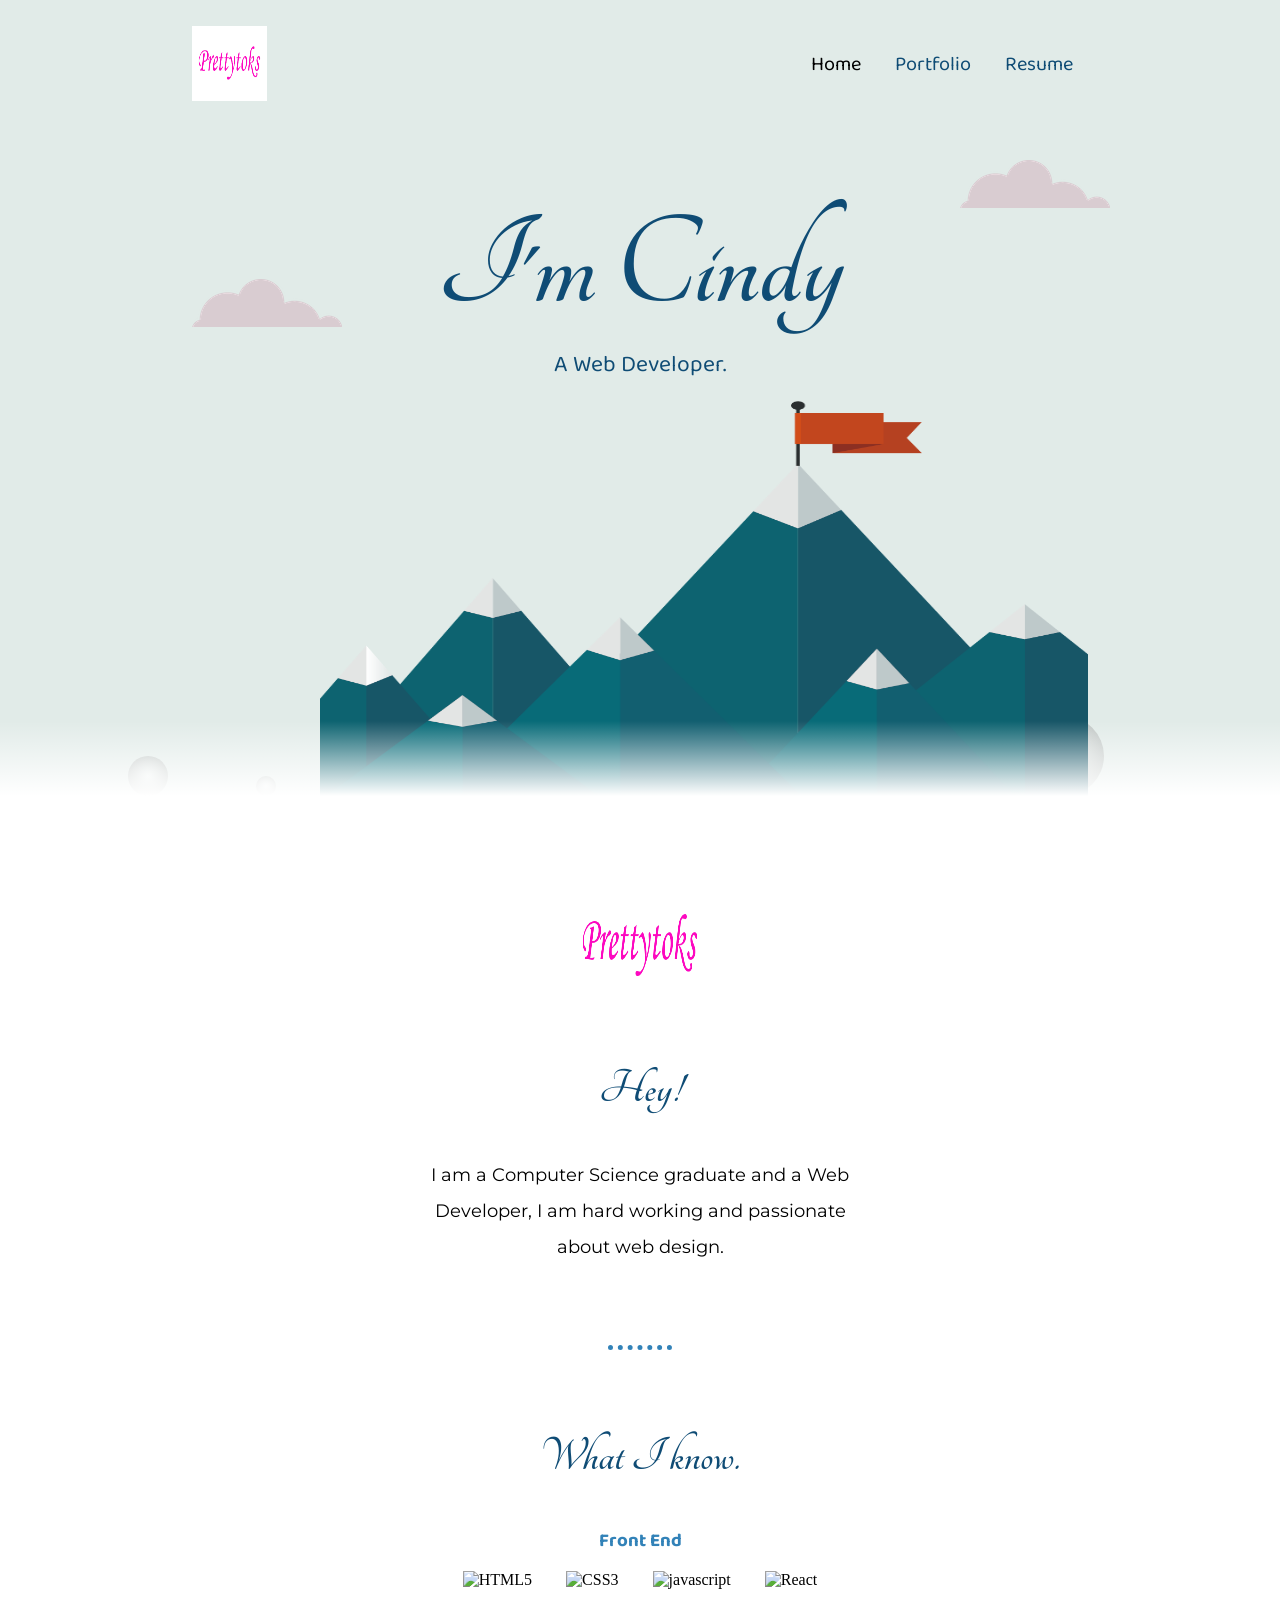
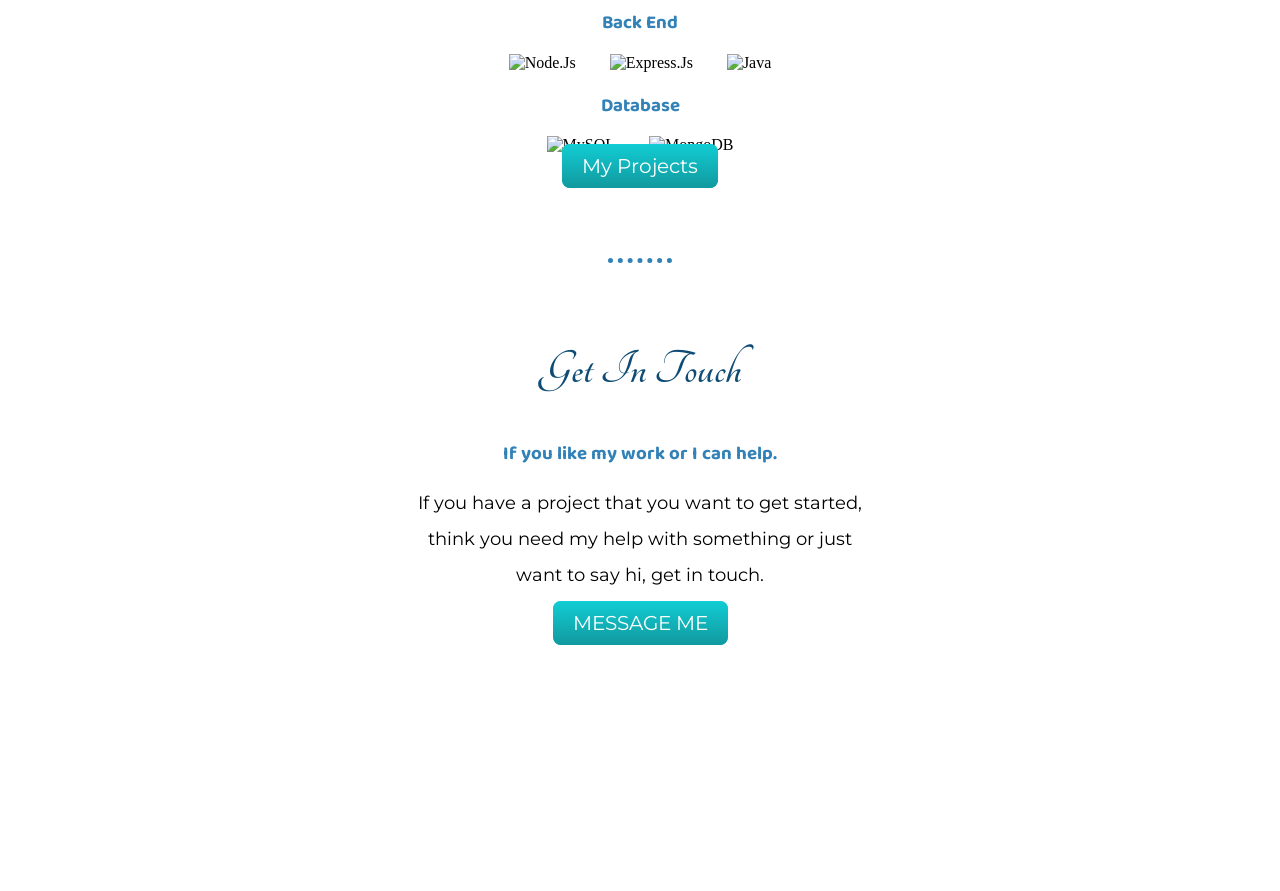
==== index.html @ 72b0add3 "Initial commit portfolio" ====
<!DOCTYPE html>
<html>
<head>
	<meta charset="utf-8">
	<title>Prettytoks</title>
	<link rel="stylesheet" type="text/css" href="style.css">
	<link rel="stylesheet" type="text/css" href="https://maxcdn.bootstrapcdn.com/font-awesome/4.7.0/css/font-awesome.min.css">
	<link href="https://fonts.googleapis.com/css?family=Montserrat|Baloo+Chettan+2|Tangerine&display=swap" rel="stylesheet">
	<link rel="icon" href="img/logo.png">
</head>
<body>
	<header>
		<img class="logo" src="img/logo.png">
		<nav>
		<ul>
			<li><a class="active" href="index.html">Home</a></li>
			<li><a href="portfolio.html">Portfolio</a></li>
			<li><a href="https://drive.google.com/file/d/1O6JESWXCIF2w8oDTI8jrohvckq7s5BS3/view?usp=sharing">Resume</a></li>
		</ul>
        </nav>
	</header>
	<div class="top-container">
		<img id="top-cloud" src="img/cloud.png" alt="cloud">
		<div class="Intro">
			<h1>I'm Cindy</h1>
	        <p id="p1">A Web Developer.</p>
		</div>
		<img id="bottom-cloud" src="img/cloud.png" alt="cloud">
		<img id="mountain" src="img/mountain2.png" alt="mountain-img">
		<div class="bubbles">
			<div class="bubble"></div>
			<div class="bubble"></div>
			<div class="bubble"></div>
			<div class="bubble"></div>
			<div class="bubble"></div>
			<div class="bubble"></div>
			<div class="bubble"></div>
			<div class="bubble"></div>
			<div class="bubble"></div>
			<div class="bubble"></div>
	    </div>
	</div>
	<div class="middle-container">
        <div class="profile">
    		<img class="midlogo" src="img/logo.png" alt="profilepic">
    		<h2>Hey!</h2>
    		<p class="p2">I am a Computer Science graduate and a Web Developer, I am hard working and passionate about web design.</p>
  		</div>
  		<hr>
  		<div class="skills">
    		<h2>What I know.</h2>
    		<div>
    			<h3>Front End</h3>
    			<img class="skill_img" src="https://raw.githubusercontent.com/github/explore/80688e429a7d4ef2fca1e82350fe8e3517d3494d/topics/html/html.png" alt="HTML5">
    			<img class="skill_img" src="https://raw.githubusercontent.com/github/explore/80688e429a7d4ef2fca1e82350fe8e3517d3494d/topics/css/css.png" alt="CSS3">
				<img class="skill_img" src="https://raw.githubusercontent.com/github/explore/80688e429a7d4ef2fca1e82350fe8e3517d3494d/topics/javascript/javascript.png" alt="javascript">
    			<img class="skill_img" src="https://raw.githubusercontent.com/github/explore/80688e429a7d4ef2fca1e82350fe8e3517d3494d/topics/react/react.png" alt="React">
    		</div>
    		<div>
    			<h3>Back End</h3>
    			<img class="skill_img" src="https://raw.githubusercontent.com/github/explore/80688e429a7d4ef2fca1e82350fe8e3517d3494d/topics/nodejs/nodejs.png" alt="Node.Js">
    			<img class="skill_img" src="https://raw.githubusercontent.com/github/explore/80688e429a7d4ef2fca1e82350fe8e3517d3494d/topics/express/express.png" alt="Express.Js">
    			<img class="skill_img" src="https://raw.githubusercontent.com/github/explore/80688e429a7d4ef2fca1e82350fe8e3517d3494d/topics/java/java.png" alt="Java">
    		</div>
    		<div>
    			<h3>Database</h3>
    			<img class="skill_img" src="https://raw.githubusercontent.com/github/explore/80688e429a7d4ef2fca1e82350fe8e3517d3494d/topics/mysql/mysql.png" alt="MySQL">
    			<img class="skill_img" src="https://raw.githubusercontent.com/github/explore/80688e429a7d4ef2fca1e82350fe8e3517d3494d/topics/mongodb/mongodb.png" alt="MongoDB">
    		</div>
        </div>
        <a class="btn" href="portfolio.html">My Projects</a>
    	<hr>
    	<div id="contact" class="contact-me">
        	<h2>Get In Touch</h2>
        	<h3>If you like my work or I can help.</h3>
    		<p class="p2">If you have a project that you want to get started, think you need my help with something or just want to say hi, get in touch.</p>
    		<a class="btn" href="prettytoks@gmail.com">MESSAGE ME</a>
  		</div>
  	</div>
    <footer id="f">
		<img class="flogo" src="img/logo.png">
		<div class="link">
  			<a class="footer-link" href="index.html">Home</a>
  			<a class="footer-link" href="portfolio.html">Portfolio</a>
  			<a class="footer-link" href="https://drive.google.com/file/d/1O6JESWXCIF2w8oDTI8jrohvckq7s5BS3/view?usp=sharing">Resume</a>
  		</div>
  		<div class="footer-social-icons">
        	<ul>
		        <li><a href="https://www.github.com/prettytoks"><i class="fa fa-github" aria-hidden="true"></i></a></li>
		        <li><a href="https://www.medium.com/@prettytoks"><i class="fa fa-medium" aria-hidden="true"></i></a></li>
		        <li><a href="https://www.linkedin.com/in/cindy-ogidi-5b65b1109"><i class="fa fa-linkedin" aria-hidden="true"></i></a></li>
		        <li><a href="https://www.instagram.com/prettytoks/"><i class="fa fa-instagram" aria-hidden="true"></i></a></li>
        	</ul>
  		</div>
 		 <p class="copyright">© 2021 <a href="prettytoks.tk" class="f-link">Prettytoks</a> All rights reserved.</p>
	</footer>
<script type="text/javascript" src="main.js"></script>
</body>
</html>
---- style.css ----
body{
	margin: 0;
}
h1{
	color: #0f4c75;
	font-family: 'Tangerine', cursive;
	font-size: 135px;
	margin: 50px auto 0 auto;
  text-align: center;
}
#h1{
  color: #0f4c75;
	font-family: 'Tangerine', cursive;
	font-size: 120px;
	margin: 50px auto 0 auto;
  text-align: center;
}
#p1{
	color: #0f4c75;
	font-family: 'Baloo Chettan 2', cursive;
	font-size: 23px;
	font-weight: 400;
  text-align: center;
  margin: 0;
}
.p2{
    line-height: 2;
	display: block;
	font-family: 'Montserrat', sans-serif;
	font-weight: normal;
	font-size: 18px;
	padding: 0 15% 0 15%;
}
h2{
   color: #0f4c75;
   font-family: 'Tangerine', cursive;
   font-size: 50px;
}
h3{
  font-family: 'Baloo Chettan 2', cursive;	
  color: #3282b8;
  padding: 0;
}
.h3_1{
  color: #000;
}
.head{
  color: #fff;
  font-family: 'Montserrat', sans-serif;
  font-size: 40px;
  line-height: 0;
}
.head3{
  color: #fff;
  font-family: 'Montserrat', sans-serif;
  font-size: 20px;
  padding: 0;
}
p{
	line-height: 2;
	display: block;
	font-family: 'Montserrat', sans-serif;
	font-weight: normal;
	font-size: 16px;
	padding: 0 auto 0 auto;
}
.p3{
  line-height: 1.5;
	font-family: 'Montserrat', sans-serif;
	font-weight: normal;
	font-size: 18px;
  padding: 0 5% 0 5%;
  color: #fff;
}
.projectslink{
  color: #0f4c75;
  font-family: 'Montserrat', sans-serif;
}
.projectslink:hover{
  color: #000;
}
hr{
	margin: 80px auto 80px auto;
	border-style: dotted none none;
	border-width: 5px;
	width: 5%;
	border-color: #3282b8;

}
.f-link{
  color: orange;
  text-decoration: none;
}

header{
  background-color: #e1ebe8;
  display: flex;
  justify-content: space-between;
  align-items: center;
  padding: 2% 15%;
}
.logo{
	width: 75px;
	height: 75px;
	cursor: pointer;
}
ul{
	list-style: none;
}
ul li{
	display: inline-block;
	padding: 0px 15px;
}
ul li a{
	transition: all 0.3s ease 0s;
	text-decoration: none;
	font-size: 20px;
	font-family: 'Baloo Chettan 2', cursive;
	color: #0f4c75;
}
ul li a.active{
	color: black;
}
ul li a:hover{
	color: #1b262c;
}
.top-container {
  width: 100%;
  height: 650px;
  background-color: #e1ebe8;
  margin: 0;
  position: relative;
  overflow: hidden;
  padding-top: 20px;
}
.top-container:before {
  content: '';
  position: absolute;
  bottom: 0;
  width: 100%;
  height: 75px;
  z-index: 1000;
  background: linear-gradient(transparent, #fff);
}
.bubbles{
  position: absolute;
  width: 100%;
  height: 100%;
  top: 0;
  left: 0;
  overflow: hidden;
  z-index: 0;
  background: transparent;
}
.bubble{
  position: absolute;
  bottom: 0;
  background: radial-gradient( #fff,#666666);
  border-radius: 50%;
  opacity: 0.4;
  animation: flying 10s infinite ease-in;
}
.bubble:nth-child(1){
  width: 40px;
  height: 40px;
  left: 10%;
  animation-duration: 8s;
}
.bubble:nth-child(2){
  width: 20px;
  height: 20px;
  left: 20%;
  animation-duration: 5s;
  animation-delay: 1s;
}
.bubble:nth-child(3){
  width: 50px;
  height: 50px;
  left: 35%;
  animation-duration: 5s;
  animation-delay: 2s;
}
.bubble:nth-child(4){
  width: 80px;
  height: 80px;
  left: 50%;
  animation-duration: 10s;
  animation-delay: 0s;
}
.bubble:nth-child(5){
  width: 35px;
  height: 35px;
  left: 55%;
  animation-duration: 6s;
  animation-delay: 1s;
}
.bubble:nth-child(6){
  width: 45px;
  height: 45px;
  left: 40%;
  animation-duration: 8s;
  animation-delay: 3s;
}
.bubble:nth-child(7){
  width: 25px;
  height: 25px;
  left: 75%;
  animation-duration: 7s;
  animation-delay: 2s;
}
.bubble:nth-child(8){
  width: 80px;
  height: 80px;
  left: 80%;
  animation-duration: 6s;
  animation-delay: 1s;
}
.bubble:nth-child(9){
  width: 15px;
  height: 15px;
  left: 70%;
  animation-duration: 9s;
  animation-delay: 0s;
}
.bubble:nth-child(10){
  width: 40px;
  height: 40px;
  left: 25%;
  animation-duration: 5s;
  animation-delay: 3s;
}
@keyframes flying{
  0%{
    bottom: -100px;
    transform: translateX(0);
  }
  50%{
    transform: translateX(100px);
  }
  100%{
    bottom: 1480px;
    transform: translateX(-200px);
  }
}
.middle-container{
	background-color: white;
	text-align: center;
}
.profile{
	width: 50%;
	margin-left: 25%;
	margin-bottom: 5%;
}
.skills {
  width: 50%;
  margin-left: 25%;
  text-align: center;
}
.skill_img{
  width: 80px;
  margin: 0 15px;
}
.project1{
  width: 100%;
  height: auto;
  background: #31355b;
}
.content{
  width: 50%;
  margin-left: 25%;
  padding-bottom: 30px;
}
.project_img{
  width: 80%;
  height: auto;
  padding: 30px 0 0 0;
}
.mainbtn{
  color: #fff;
  background: #4299ed;
  border-radius: 30px;
  padding: 16px 86px;
  text-align: center;
  letter-spacing: 0.5px;
  text-decoration: none;
  line-height: 86px;
  font-size: 18px;
  margin-top: 30px;
  transition: 0.8s all;
  margin-bottom: 40px;
}
.mainbtn:hover{
  color:#fff;
  background: #1680e6;
}
.btn2{
	background: #005361;
}
.btn2:hover{
	background: #00272e;
}
.btn3{
	color: #8c6c07;
    background: #fae298;
}
.btn3:hover{
	background: #f8d467;
	color: #8c6c07;
}
.btn4{
  background: #2b3d51;
}
.btn4:hover{
  background: #192430;
}  
.btn5{
  background: #374760;
}
.btn5:hover{
  background: #242f40;
}
.project2{
  width: 100%;
  height: auto;
  background: #f8c687;
}
.project3{
	width: 100%;
    height: auto;
	background: #21364b;
}
.project4{
  width: 100%;
  height: auto;
  background: #7dcc93;
}
.project5{
  width: 100%;
  height: auto;
  background: #f76160;
}
.contact-me{
	width: 50%;
	margin-left: 25%;
	margin-bottom: 20%;
}

#top-cloud {
  position: absolute;
  right: 14%;
  top: 5%;
  z-index: 9;
}

#bottom-cloud {
  position: absolute;
  left: 14%;
  bottom: 70%;
  z-index: 10;
}
#mountain{
  position: absolute;
	width: 60%;
	height: 400px;
	bottom: 0;
  left: 25%;
  z-index: 1;
  
}
.midlogo{
	width: 140px;
	height: 140px;
	padding-top: 80px;
}
#f{
	position: fixed;
  bottom: 0;
  overflow: hidden;
  z-index: -1;
	background-color: #1b262c;
	width: 100%;
	height: 220px;
	
}
.flogo{
	width: 85px;
	height: 85px;
	position: absolute;
	left: 15%;
	top: 33%;
}
.link{
	display: flex;
	position: absolute;
	top: 5%;
	left: 41%;
}
.footer-link{
  color: #11999E;
  font-family: 'Baloo Chettan 2', cursive;
  margin: 15px 12px;
  text-decoration: none;
  font-size: 20px;
}

.footer-link:hover {
  color: #EAF6F6;
}
.footer-social-icons ul{
    margin: 0px;
    padding: 0px;
    display: flex;
    position: absolute;
    top: 40%;
    left: 50%;
    transform: translate(-50%);
}
.footer-social-icons ul li{
    margin: 0 15px;
    list-style: none;
}
.footer-social-icons ul li a{
    position: relative;
    display: block;
    width: 70px;
    height: 70px;
    text-align: center;
    line-height: 70px;
    background: #fff;
    border-radius: 50%;
    font-size: 30px;
    color: #666;
    transition: -5s;
}
.footer-social-icons ul li a:before{
    content: "";
    position: absolute;
    left: 0;
    width: 100%;
    height: 100%;
    border-radius: 50%;
    background: #11999E;
    transition: .5s;
    transform: scale(.9);
    z-index: -1;
}
.footer-social-icons ul li a:hover:before{
    transform: scale(1.1);
    box-shadow: 0 0 15px #11999E;
}
.footer-social-icons ul li a:hover{
    color: #11999E;
    box-shadow: 0 0 5px #11999E;
    text-shadow: 0 0 5px #11999E;
}
.copyright {
  position: absolute;
  bottom: 1%;
  left: 41%;
  text-align: center;	
  color: #EAF6F6;
  font-size: 0.85rem;
}
.btn {
  background: #11cdd4;
  background-image: -webkit-linear-gradient(top, #11cdd4, #11999e);
  background-image: -moz-linear-gradient(top, #11cdd4, #11999e);
  background-image: -ms-linear-gradient(top, #11cdd4, #11999e);
  background-image: -o-linear-gradient(top, #11cdd4, #11999e);
  background-image: linear-gradient(to bottom, #11cdd4, #11999e);
  -webkit-border-radius: 25;
  -moz-border-radius: 225;
  border-radius: 8px;
  font-family: 'Montserrat', sans-serif;
  color: #ffffff;
  font-size: 20px;
  padding: 10px 20px 10px 20px;
  text-decoration: none;
}

.btn:hover {
  background: #30e3cb;
  background-image: -webkit-linear-gradient(top, #30e3cb, #2bc4ad);
  background-image: -moz-linear-gradient(top, #30e3cb, #2bc4ad);
  background-image: -ms-linear-gradient(top, #30e3cb, #2bc4ad);
  background-image: -o-linear-gradient(top, #30e3cb, #2bc4ad);
  background-image: linear-gradient(to bottom, #30e3cb, #2bc4ad);
  text-decoration: none;
}

.showcase{
  height: auto;
  background: #fff;
  padding-top: 10%;
  text-align: center;
}

.card-conatiner{
  width: 60%;
}

.card{
  margin: 3% 2%;
  border: 1px solid #3282b8;
  display: inline-block;
  justify-content: space-between;
}

.card-img-top{
  width: 100%;
  height: 9rem;
}

.butn{
  transition: all 0.3s ease 0s;
  text-decoration: none;
  font-size: 1.2rem;
  font-family: 'Baloo Chettan 2', cursive;
  color: #0f4c75;
  padding: 0 3%;
}

.butn:hover{
  color: #000;
}

@media screen and (max-width: 1050px){
  header{
    padding: 3% 5%;
  }
  .logo{
    width: 180px;
    height: 180px;
  }
  ul li a{
    font-size: 3rem;
  }
  h1{
    font-size: 250px;
    margin: 280px auto 0 auto;
  }
  #h1{
    font-size: 220px;
    margin: 280px auto 0 auto;
  }
  #p1{
    font-size: 3rem;
  }
  .top-container {
    height: 1400px;
  }
  #top-cloud{
    right: 4%;
    top: 10%;
    width: 250px;
    height: auto;
  }
  #bottom-cloud{
    width: 250px;
    height: auto;
    left: 2%;
    bottom: 45%;
  }
  #mountain{
    width: 100%;
    height: 650px;
    left: 0;
    bottom: 0;
  }
  .profile{
    width: 90%;
    margin-left: 5%;
  }
  .midlogo{
    width: 310px;
    height: 310px;
  }
  h2{
    font-size: 140px;
  }
  .p2{
    line-height: 1.2;
    font-size: 60px;
    padding: 0;
  }
  hr{
    width: 10%;
    border-width: 10px;
  }
  .skills{
    width: 90%;
    margin-left: 5%;
  }
  .timelineContent{
    width: 90%;
  }
  h3{
    font-size: 60px;
  }
  p{
    line-height: 1.2;
    font-size: 60px;
  }
  .head{
    font-size: 80px;
    line-height: 1.2;
  }
  .head3{
    font-size: 54px;
    line-height: 1;
  }
  .p3{
    font-size: 45px;
  }
  .front{
    width: 45%;
  }
  .py{
    width: 45%;
  }
  .btn{
    font-size: 40px;
    border-radius: 35px;
  }
  .content{
    width: 90%;
    margin-left: 5%;
    padding-bottom: 30px;
  }
  .skill_img{
    width: 160px;
  }
  .project_img{
    width: 100%;
    height: auto;
    padding: 10% 0 5% 0;
  }
  .mainbtn{
    line-height: 200px;
    padding: 20px 150px;
    border-radius: 0%;
    font-size: 30px;
  }
  .contact-me{
    margin-bottom: 100%;
    width: 90%;
    margin-left: 5%;
  }
  #f{
    height: 800px;
  }
  .flogo{
    top: 10%;
    left: 38%;
    width: 240px;
    height: 240px;
  }
  .link{
    top: 45%;
    left: 20%;
  }
  .footer-link{
    font-size: 50px;
  }
  .switch{
    font-size: 50px;
    padding: 28px 35px;
    right: 27%;
  }
  .footer-social-icons ul{
    top: 62%;
    left: 50%;
  }
  .footer-social-icons ul li a{
    width: 150px;
    height: 150px;
    font-size: 80px;
    line-height: 145px;
  }
  .copyright{
    font-size: 2rem;
    left: 16%;
  }
  .card-container{
    width: 100%;
    height: auto;
    margin: 1% 0;
  }
  .card{
    display: block;
    width: 100%;
    margin: 3% 35%;
  }
}
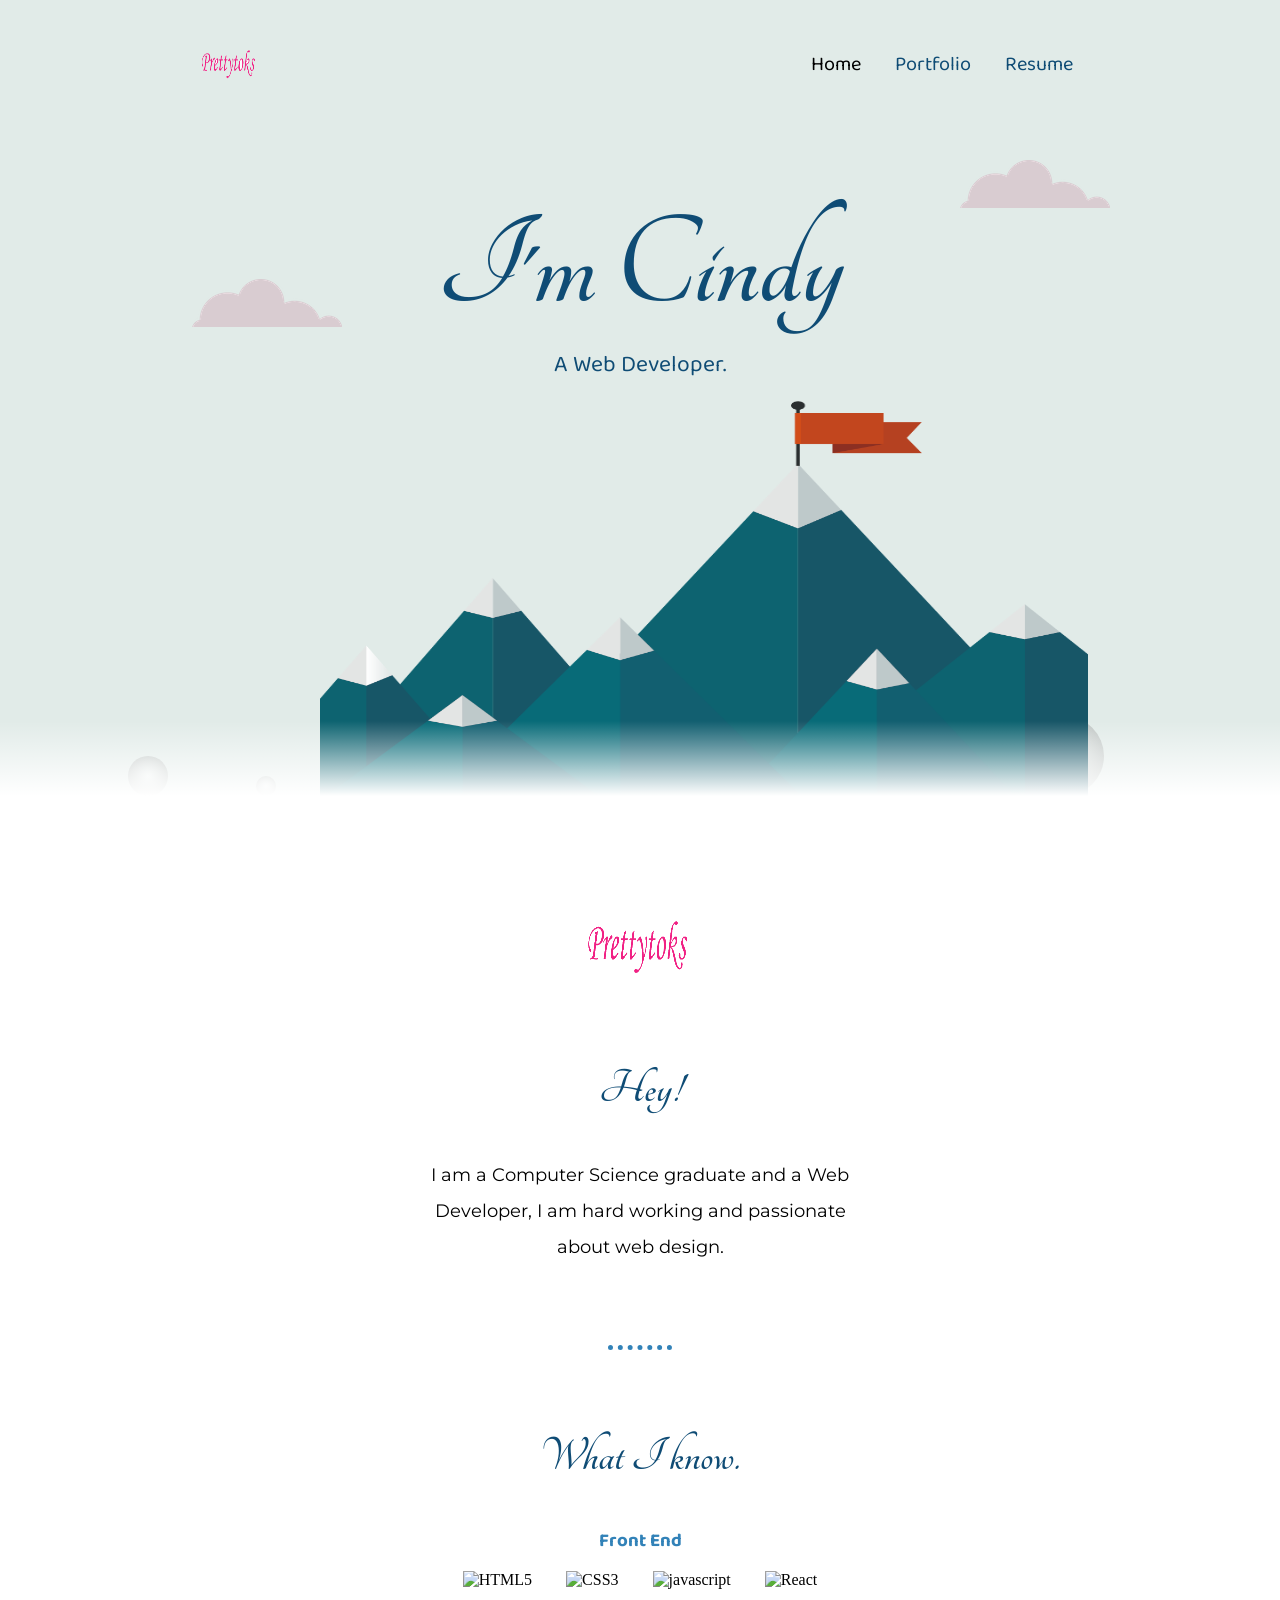
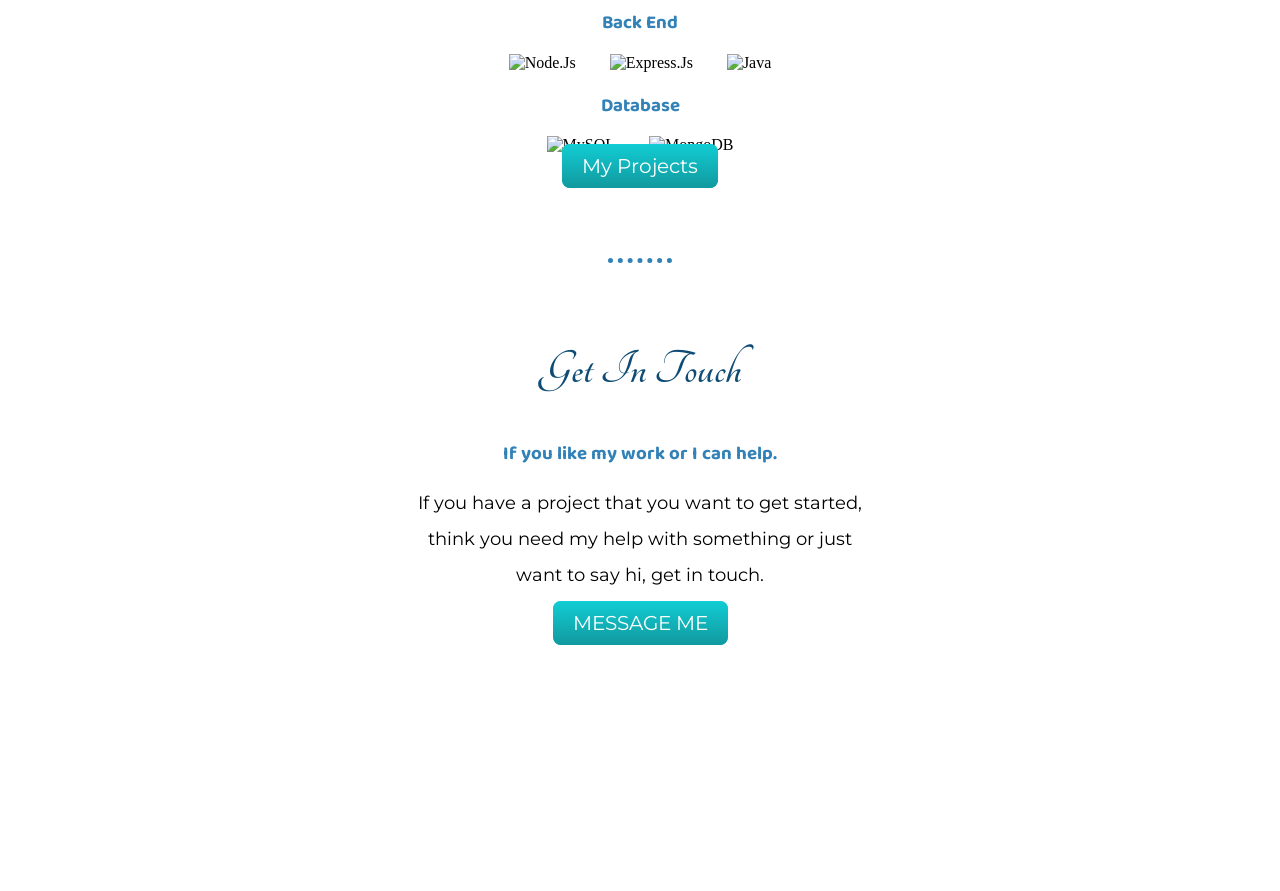
==== commit 51ce2fb9: "updated links" ====
--- a/index.html
+++ b/index.html
@@ -74,7 +74,7 @@
         	<h2>Get In Touch</h2>
         	<h3>If you like my work or I can help.</h3>
     		<p class="p2">If you have a project that you want to get started, think you need my help with something or just want to say hi, get in touch.</p>
-    		<a class="btn" href="prettytoks@gmail.com">MESSAGE ME</a>
+    		<a class="btn" href="mailto:prettytoks@gmail.com">MESSAGE ME</a>
   		</div>
   	</div>
     <footer id="f">
@@ -82,17 +82,17 @@
 		<div class="link">
   			<a class="footer-link" href="index.html">Home</a>
   			<a class="footer-link" href="portfolio.html">Portfolio</a>
-  			<a class="footer-link" href="https://drive.google.com/file/d/1O6JESWXCIF2w8oDTI8jrohvckq7s5BS3/view?usp=sharing">Resume</a>
+  			<a class="footer-link" href="https://drive.google.com/file/d/1oGUR5DWnAn9_CEvhMoTGEtten_CQTB03/view?usp=sharing">Resume</a>
   		</div>
   		<div class="footer-social-icons">
         	<ul>
 		        <li><a href="https://www.github.com/prettytoks"><i class="fa fa-github" aria-hidden="true"></i></a></li>
-		        <li><a href="https://www.medium.com/@prettytoks"><i class="fa fa-medium" aria-hidden="true"></i></a></li>
-		        <li><a href="https://www.linkedin.com/in/cindy-ogidi-5b65b1109"><i class="fa fa-linkedin" aria-hidden="true"></i></a></li>
+		        <li><a href="https://stackoverflow.com/users/5584033/cindy-ogidi"><i class="fa fa-stack-overflow" aria-hidden="true"></i></a></li>
+		        <li><a href="https://www.linkedin.com/in/cindy-ogidi"><i class="fa fa-linkedin" aria-hidden="true"></i></a></li>
 		        <li><a href="https://www.instagram.com/prettytoks/"><i class="fa fa-instagram" aria-hidden="true"></i></a></li>
         	</ul>
   		</div>
- 		 <p class="copyright">© 2021 <a href="prettytoks.tk" class="f-link">Prettytoks</a> All rights reserved.</p>
+ 		 <p class="copyright">© 2021 <a href="http://prettytoks.tk" class="f-link">Prettytoks</a> All rights reserved.</p>
 	</footer>
 <script type="text/javascript" src="main.js"></script>
 </body>
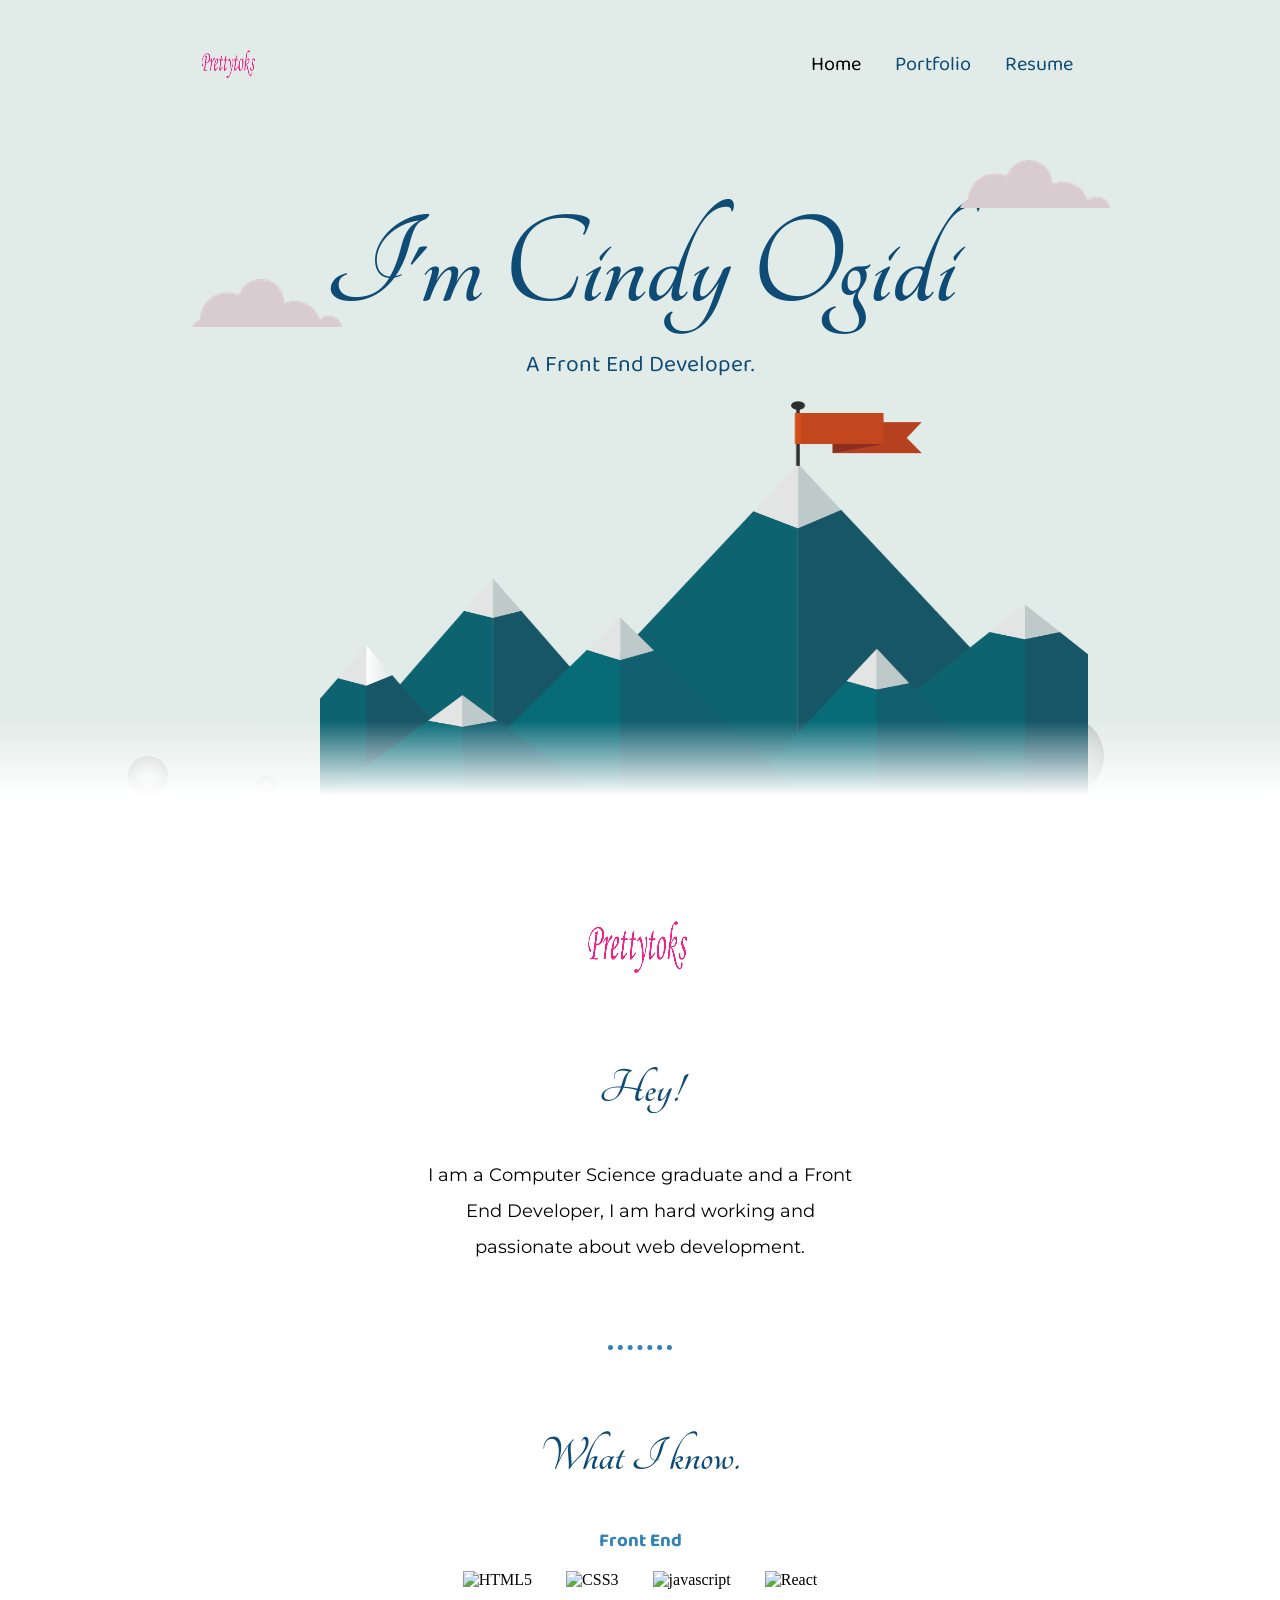
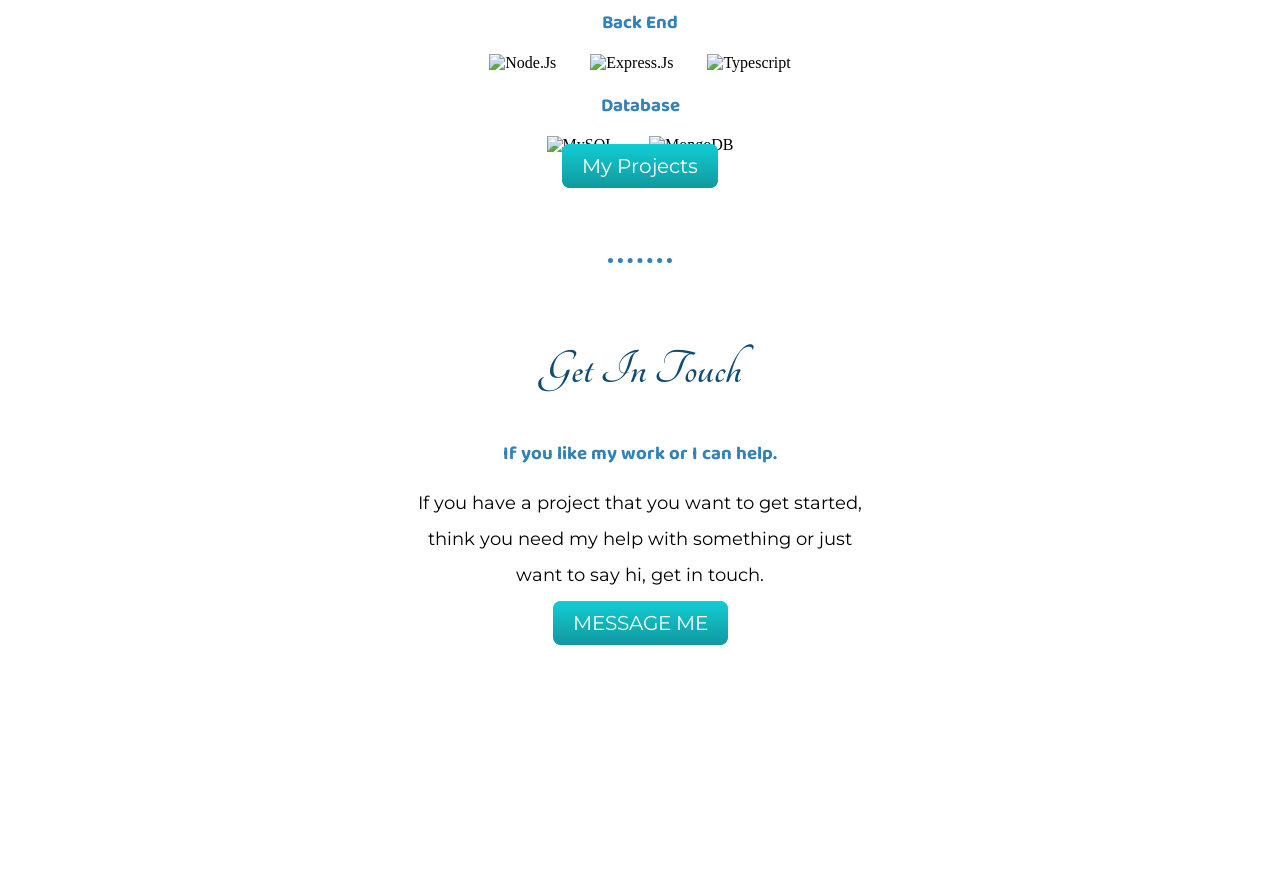
==== commit 970da397: "portfolio and date clean up" ====
--- a/index.html
+++ b/index.html
@@ -2,11 +2,11 @@
 <html>
 <head>
 	<meta charset="utf-8">
-	<title>Prettytoks</title>
+	<title>Cindy Ogidi</title>
 	<link rel="stylesheet" type="text/css" href="style.css">
 	<link rel="stylesheet" type="text/css" href="https://maxcdn.bootstrapcdn.com/font-awesome/4.7.0/css/font-awesome.min.css">
 	<link href="https://fonts.googleapis.com/css?family=Montserrat|Baloo+Chettan+2|Tangerine&display=swap" rel="stylesheet">
-	<link rel="icon" href="img/logo.png">
+	<link rel="icon" href="img/tk-logo.png">
 </head>
 <body>
 	<header>
@@ -15,15 +15,15 @@
 		<ul>
 			<li><a class="active" href="index.html">Home</a></li>
 			<li><a href="portfolio.html">Portfolio</a></li>
-			<li><a href="https://drive.google.com/file/d/1O6JESWXCIF2w8oDTI8jrohvckq7s5BS3/view?usp=sharing">Resume</a></li>
+			<li><a href="https://drive.google.com/file/d/1HLOjRk_qxY9S1kb9Uqm1CSEHrEU8ZaMf/view?usp=sharing" target="_blank">Resume</a></li>
 		</ul>
         </nav>
 	</header>
 	<div class="top-container">
 		<img id="top-cloud" src="img/cloud.png" alt="cloud">
 		<div class="Intro">
-			<h1>I'm Cindy</h1>
-	        <p id="p1">A Web Developer.</p>
+			<h1>I'm Cindy Ogidi</h1>
+	        <p id="p1">A Front End Developer.</p>
 		</div>
 		<img id="bottom-cloud" src="img/cloud.png" alt="cloud">
 		<img id="mountain" src="img/mountain2.png" alt="mountain-img">
@@ -44,7 +44,7 @@
         <div class="profile">
     		<img class="midlogo" src="img/logo.png" alt="profilepic">
     		<h2>Hey!</h2>
-    		<p class="p2">I am a Computer Science graduate and a Web Developer, I am hard working and passionate about web design.</p>
+    		<p class="p2">I am a Computer Science graduate and a Front End Developer, I am hard working and passionate about web development.</p>
   		</div>
   		<hr>
   		<div class="skills">
@@ -60,7 +60,11 @@
     			<h3>Back End</h3>
     			<img class="skill_img" src="https://raw.githubusercontent.com/github/explore/80688e429a7d4ef2fca1e82350fe8e3517d3494d/topics/nodejs/nodejs.png" alt="Node.Js">
     			<img class="skill_img" src="https://raw.githubusercontent.com/github/explore/80688e429a7d4ef2fca1e82350fe8e3517d3494d/topics/express/express.png" alt="Express.Js">
-    			<img class="skill_img" src="https://raw.githubusercontent.com/github/explore/80688e429a7d4ef2fca1e82350fe8e3517d3494d/topics/java/java.png" alt="Java">
+    			<!--
+					<img class="skill_img" src="https://raw.githubusercontent.com/github/explore/80688e429a7d4ef2fca1e82350fe8e3517d3494d/topics/java/java.png" alt="Java">
+				-->
+				<img class="skill_img" src="https://raw.githubusercontent.com/github/explore/80688e429a7d4ef2fca1e82350fe8e3517d3494d/topics/typescript/typescript.png" alt="Typescript">
+
     		</div>
     		<div>
     			<h3>Database</h3>
@@ -68,13 +72,13 @@
     			<img class="skill_img" src="https://raw.githubusercontent.com/github/explore/80688e429a7d4ef2fca1e82350fe8e3517d3494d/topics/mongodb/mongodb.png" alt="MongoDB">
     		</div>
         </div>
-        <a class="btn" href="portfolio.html">My Projects</a>
+        <a class="btn" href="portfolio.html" target="_blank">My Projects</a>
     	<hr>
     	<div id="contact" class="contact-me">
         	<h2>Get In Touch</h2>
         	<h3>If you like my work or I can help.</h3>
     		<p class="p2">If you have a project that you want to get started, think you need my help with something or just want to say hi, get in touch.</p>
-    		<a class="btn" href="mailto:prettytoks@gmail.com">MESSAGE ME</a>
+    		<a class="btn" href="mailto:cindy.ogidi@gmail.com">MESSAGE ME</a>
   		</div>
   	</div>
     <footer id="f">
@@ -82,17 +86,21 @@
 		<div class="link">
   			<a class="footer-link" href="index.html">Home</a>
   			<a class="footer-link" href="portfolio.html">Portfolio</a>
-  			<a class="footer-link" href="https://drive.google.com/file/d/1oGUR5DWnAn9_CEvhMoTGEtten_CQTB03/view?usp=sharing">Resume</a>
+  			<a class="footer-link" href="https://drive.google.com/file/d/1HLOjRk_qxY9S1kb9Uqm1CSEHrEU8ZaMf/view?usp=sharing" target="_blank">Resume</a>
   		</div>
   		<div class="footer-social-icons">
         	<ul>
-		        <li><a href="https://www.github.com/prettytoks"><i class="fa fa-github" aria-hidden="true"></i></a></li>
+		        <li><a href="https://www.github.com/prettytoks" target="_blank"><i class="fa fa-github" aria-hidden="true"></i></a></li>
+				<!--
 		        <li><a href="https://stackoverflow.com/users/5584033/cindy-ogidi"><i class="fa fa-stack-overflow" aria-hidden="true"></i></a></li>
-		        <li><a href="https://www.linkedin.com/in/cindy-ogidi"><i class="fa fa-linkedin" aria-hidden="true"></i></a></li>
+				-->
+		        <li><a href="https://www.linkedin.com/in/cindy-ogidi" target="_blank"><i class="fa fa-linkedin" aria-hidden="true"></i></a></li>
+				<!--
 		        <li><a href="https://www.instagram.com/prettytoks/"><i class="fa fa-instagram" aria-hidden="true"></i></a></li>
+				-->
         	</ul>
   		</div>
- 		 <p class="copyright">© 2021 <a href="http://prettytoks.tk" class="f-link">Prettytoks</a> All rights reserved.</p>
+ 		 <p class="copyright">© 2024 <a href="https://cindyogidi.onrender.com" class="f-link" target="_blank">Prettytoks</a> All rights reserved.</p>
 	</footer>
 <script type="text/javascript" src="main.js"></script>
 </body>
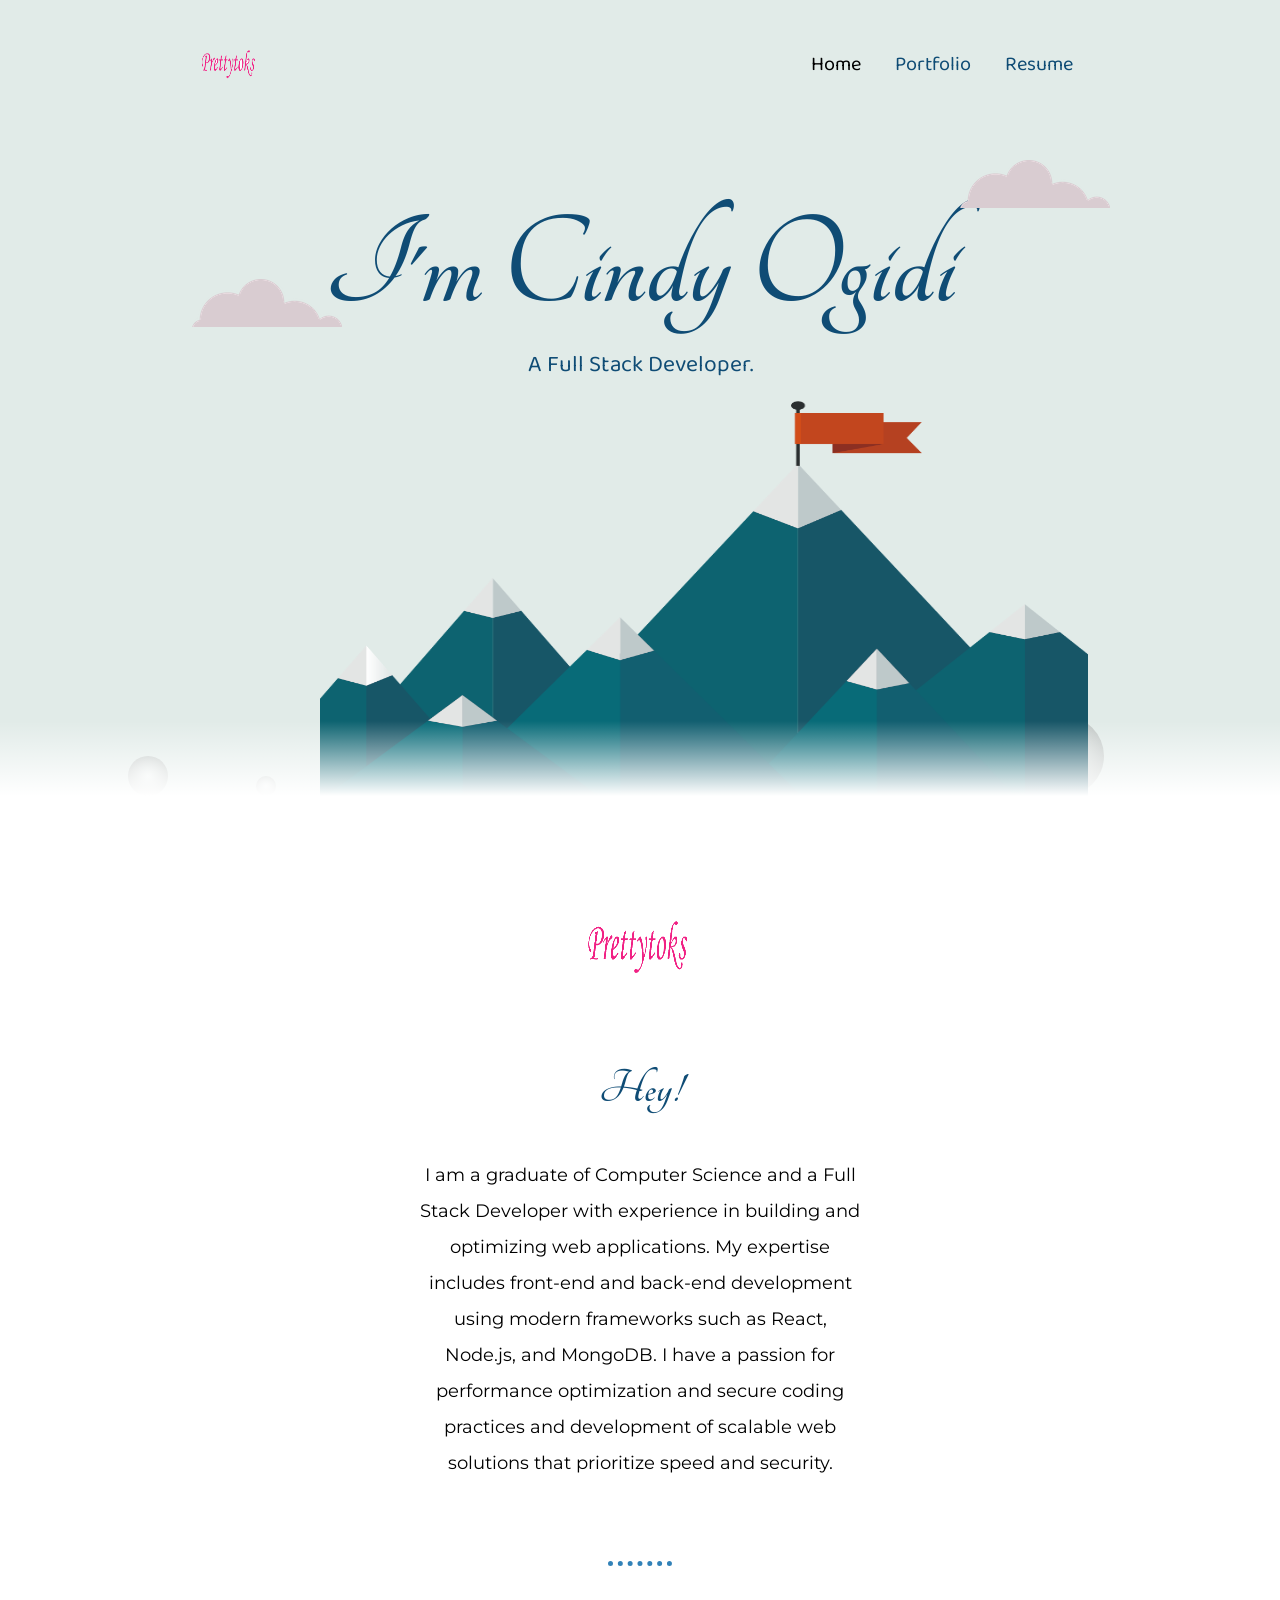
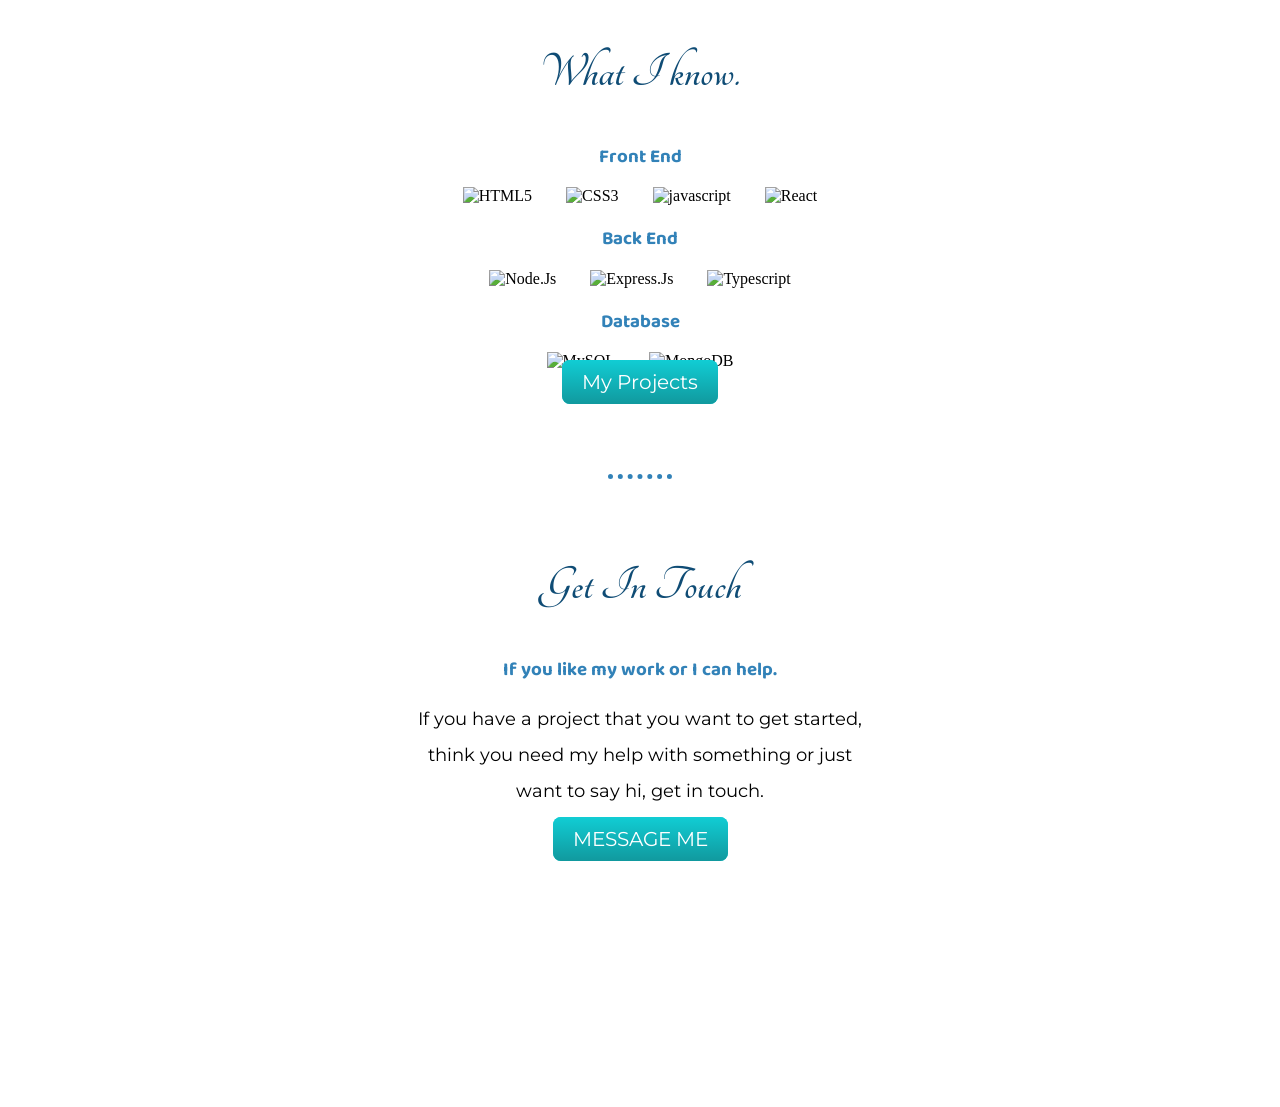
==== commit 9dc0dbb5: "resume link update" ====
--- a/index.html
+++ b/index.html
@@ -1,6 +1,17 @@
 <!DOCTYPE html>
 <html>
 <head>
+	
+	<!-- Google tag (gtag.js) -->
+	<script async src="https://www.googletagmanager.com/gtag/js?id=G-BEVWX2C4KS"></script>
+	<script>
+	window.dataLayer = window.dataLayer || [];
+	function gtag(){dataLayer.push(arguments);}
+	gtag('js', new Date());
+
+	gtag('config', 'G-BEVWX2C4KS');
+	</script>
+
 	<meta charset="utf-8">
 	<title>Cindy Ogidi</title>
 	<link rel="stylesheet" type="text/css" href="style.css">
@@ -15,7 +26,7 @@
 		<ul>
 			<li><a class="active" href="index.html">Home</a></li>
 			<li><a href="portfolio.html">Portfolio</a></li>
-			<li><a href="https://drive.google.com/file/d/1HLOjRk_qxY9S1kb9Uqm1CSEHrEU8ZaMf/view?usp=sharing" target="_blank">Resume</a></li>
+			<li><a href="https://drive.google.com/file/d/1lGK6FkJRiJNi3J6OzXIMiOSB5trONSXI/view?usp=sharing" target="_blank">Resume</a></li>
 		</ul>
         </nav>
 	</header>
@@ -23,7 +34,7 @@
 		<img id="top-cloud" src="img/cloud.png" alt="cloud">
 		<div class="Intro">
 			<h1>I'm Cindy Ogidi</h1>
-	        <p id="p1">A Front End Developer.</p>
+	        <p id="p1">A Full Stack Developer.</p>
 		</div>
 		<img id="bottom-cloud" src="img/cloud.png" alt="cloud">
 		<img id="mountain" src="img/mountain2.png" alt="mountain-img">
@@ -44,7 +55,12 @@
         <div class="profile">
     		<img class="midlogo" src="img/logo.png" alt="profilepic">
     		<h2>Hey!</h2>
+			<!--
     		<p class="p2">I am a Computer Science graduate and a Front End Developer, I am hard working and passionate about web development.</p>
+			-->
+			<p class="p2">I am a graduate of Computer Science and a Full Stack Developer with experience in building and optimizing web applications. My expertise includes front-end and back-end development using modern frameworks such as React, Node.js, and MongoDB. 
+				I have a passion for performance optimization and secure coding practices and development of scalable web solutions that prioritize speed and security.
+			</p>
   		</div>
   		<hr>
   		<div class="skills">
@@ -86,7 +102,7 @@
 		<div class="link">
   			<a class="footer-link" href="index.html">Home</a>
   			<a class="footer-link" href="portfolio.html">Portfolio</a>
-  			<a class="footer-link" href="https://drive.google.com/file/d/1HLOjRk_qxY9S1kb9Uqm1CSEHrEU8ZaMf/view?usp=sharing" target="_blank">Resume</a>
+  			<a class="footer-link" href="https://drive.google.com/file/d/1lGK6FkJRiJNi3J6OzXIMiOSB5trONSXI/view?usp=sharing" target="_blank">Resume</a>
   		</div>
   		<div class="footer-social-icons">
         	<ul>
